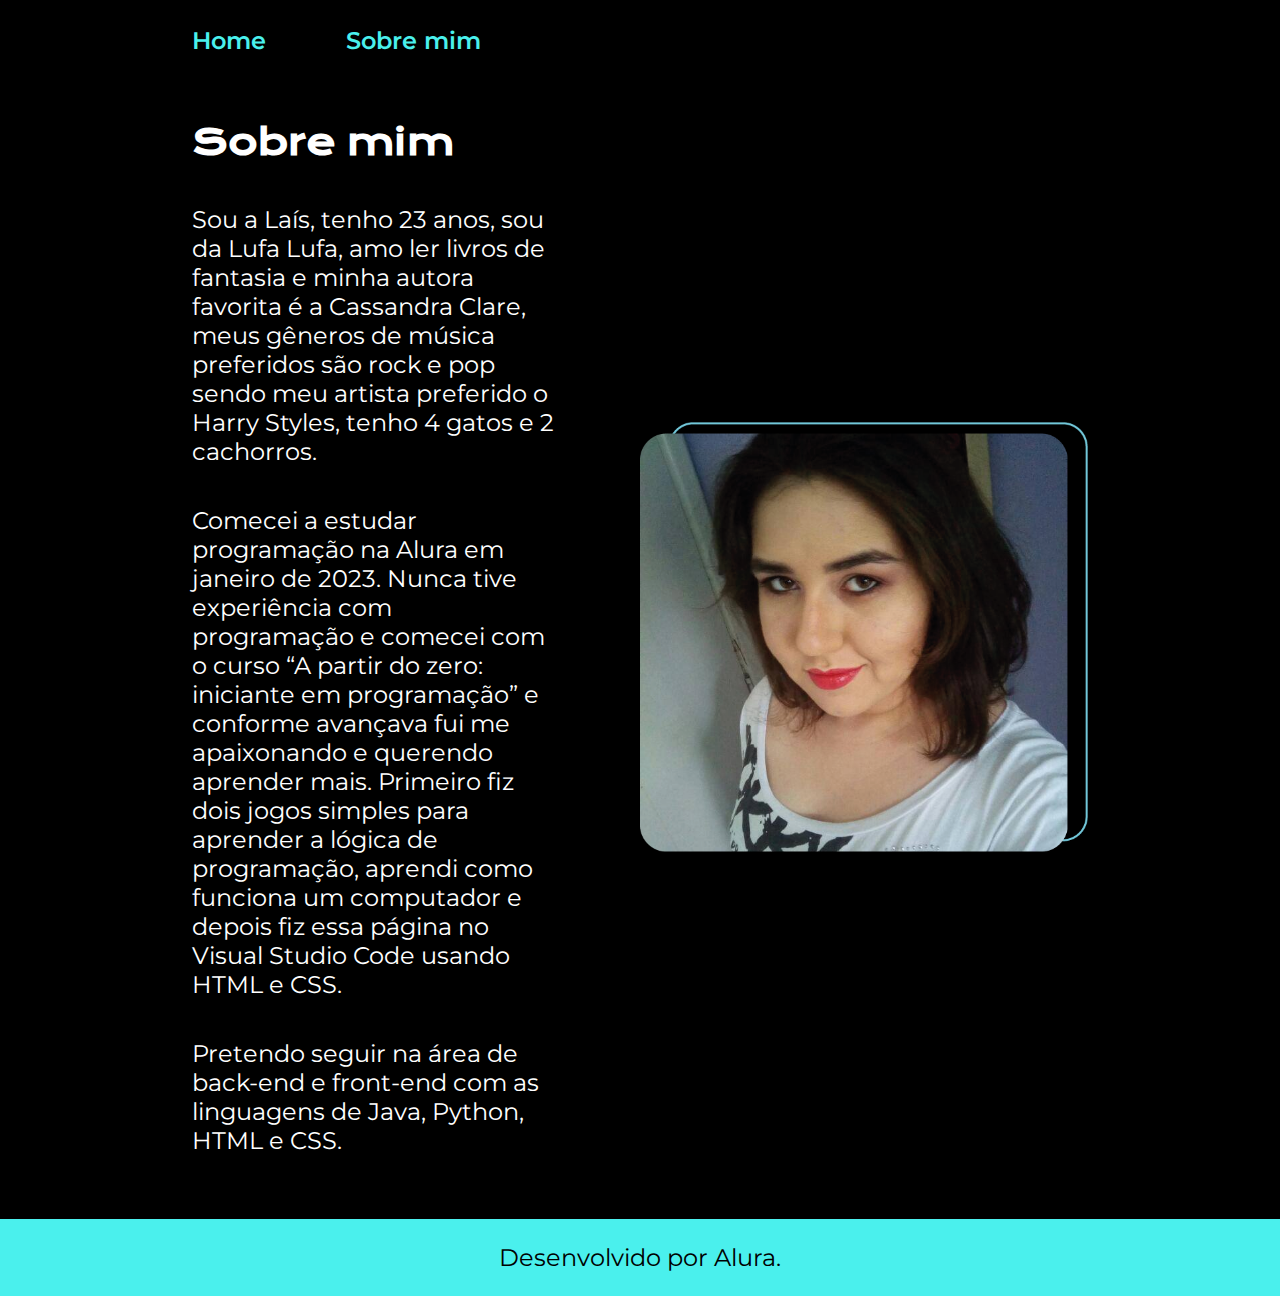
==== about.html @ 4b3f479a "Add files via upload" ====
<!DOCTYPE html>
<html lang="pt-br">
<head>
    <meta charset="UTF-8">
    <meta http-equiv="X-UA-Compatible" content="IE=edge">
    <meta name="viewport" content="width=device-width, initial-scale=1.0">
    <title>Sobre mim</title>
    <link rel="stylesheet" href="./styles/style.css">
</head>
<body>
    <header class="cabecalho">
        <nav class="cabecalho__menu">
            <a class="cabecalho__menu__link" href="index.html">Home</a>
            <a class="cabecalho__menu__link" href="about.html">Sobre mim</a>
        </nav>
    </header>
    <main class="apresentacao">
        <section class="apresentacao__conteudo">
            <h1 class="apresentacao__conteudo__titulo">Sobre mim</h1>
            <p class="apresentacao__conteudo__texto">Sou a Laís, tenho 23 anos, sou da Lufa Lufa, amo ler livros de fantasia e minha autora favorita é a Cassandra Clare, meus gêneros de música preferidos são rock e pop sendo meu artista preferido o Harry Styles, tenho 4 gatos e 2 cachorros.</p>
            <p class="apresentacao__conteudo__texto">Comecei a estudar programação na Alura em janeiro de 2023. Nunca tive experiência com programação e comecei com o curso “A partir do zero: iniciante em programação” e conforme avançava fui me apaixonando e querendo aprender mais. Primeiro fiz dois jogos simples para aprender a lógica de programação, aprendi como funciona um computador e depois fiz essa página no Visual Studio Code usando HTML e CSS.</p>
            <p class="apresentacao__conteudo__texto">Pretendo seguir na área de back-end e front-end com as linguagens de Java, Python, HTML e CSS.</p>
        </section>
        <img class="apresentacao__imagem" src="./assets/Lais.png" alt="Foto da Laís Freitas">
    </main>
    <footer class="rodape">
        <p>Desenvolvido por Alura.</p>
    </footer>
</body>
</html>
---- styles/style.css ----
@import url('https://fonts.googleapis.com/css2?family=Krona+One&family=Montserrat:wght@400;600&display=swap');

:root {
    --cor-primaria:black;
    --cor-secundaria:white;
    --cor-terciaria:#4AF0ED;
    --cor-hover: #272727;

    --fonte-primaria: 'Krona One', sans-serif;
    --fonte-secundaria: 'Montserrat', sans-serif;
}

* {
    margin: 0;
    padding: 0;
}

body {
    box-sizing: border-box;
    background-color: var(--cor-primaria);
    color: var(--cor-secundaria);
}

.cabecalho {
    padding: 2% 0% 0% 15%;
}

.cabecalho__menu {
    display: flex;
    gap: 80px;
}

.cabecalho__menu__link {
    font-family: var(--fonte-secundaria);
    font-size: 1.5rem;
    font-weight: 600;
    color: var(--cor-terciaria);
    text-decoration: none;
}

.apresentacao {
    padding: 5% 15%;
    display: flex;
    align-items: center;
    justify-content: space-between;
    gap: 82px;
}

.apresentacao__conteudo {
    width: 50%;
    display: flex;
    flex-direction: column;
    gap: 40px;
}

.apresentacao__conteudo__titulo {
    font-size: 2.25rem;
    font-family: var(--fonte-primaria);
}

.titulo-destaque {
    color: var(--cor-terciaria);
}

.apresentacao__conteudo__texto {
    font-size: 1.5rem;
    font-family: var(--fonte-secundaria);
}

.apresentacao__links {
    display: flex;
    flex-direction: column;
    justify-content: space-between;
    align-items: center;
    gap: 32px;
}

.apresentacao__links__subtitulo {
    font-family: var(--fonte-primaria);
    font-weight: 400;
    font-size: 1.5rem;
}

.apresentacao__links__navegacao {
    display: flex;
    justify-content: center;
    gap: 16px;
    border: 2px solid var(--cor-terciaria);
    width: 50%;
    text-align: center;
    border-radius: 8px;
    font-size: 1.5rem;
    font-weight: 600;
    padding: 21.5px 0;
    text-decoration: none;
    color: var(--cor-secundaria);
    font-family: var(--fonte-secundaria);
}

.apresentacao__links__link:hover {
    background-color: var(--cor-hover);
}

.apresentacao__imagem {
    width: 50%;
}

.rodape {
    padding: 24px;
    color: var(--cor-primaria);
    background-color: var(--cor-terciaria);
    text-align: center;
    font-family: var(--fonte-secundaria);
    font-size: 1.5rem;
    font-weight: 400;
}

@media (max-width: 1200px) {

    .cabecalho {
        padding: 10%;
    }

    .cabecalho__menu {
        justify-content: center;
    }

    .apresentacao {
        flex-direction: column-reverse;
        padding: 5%;
    }

    .apresentacao__conteudo {
        width: auto;
    }
}
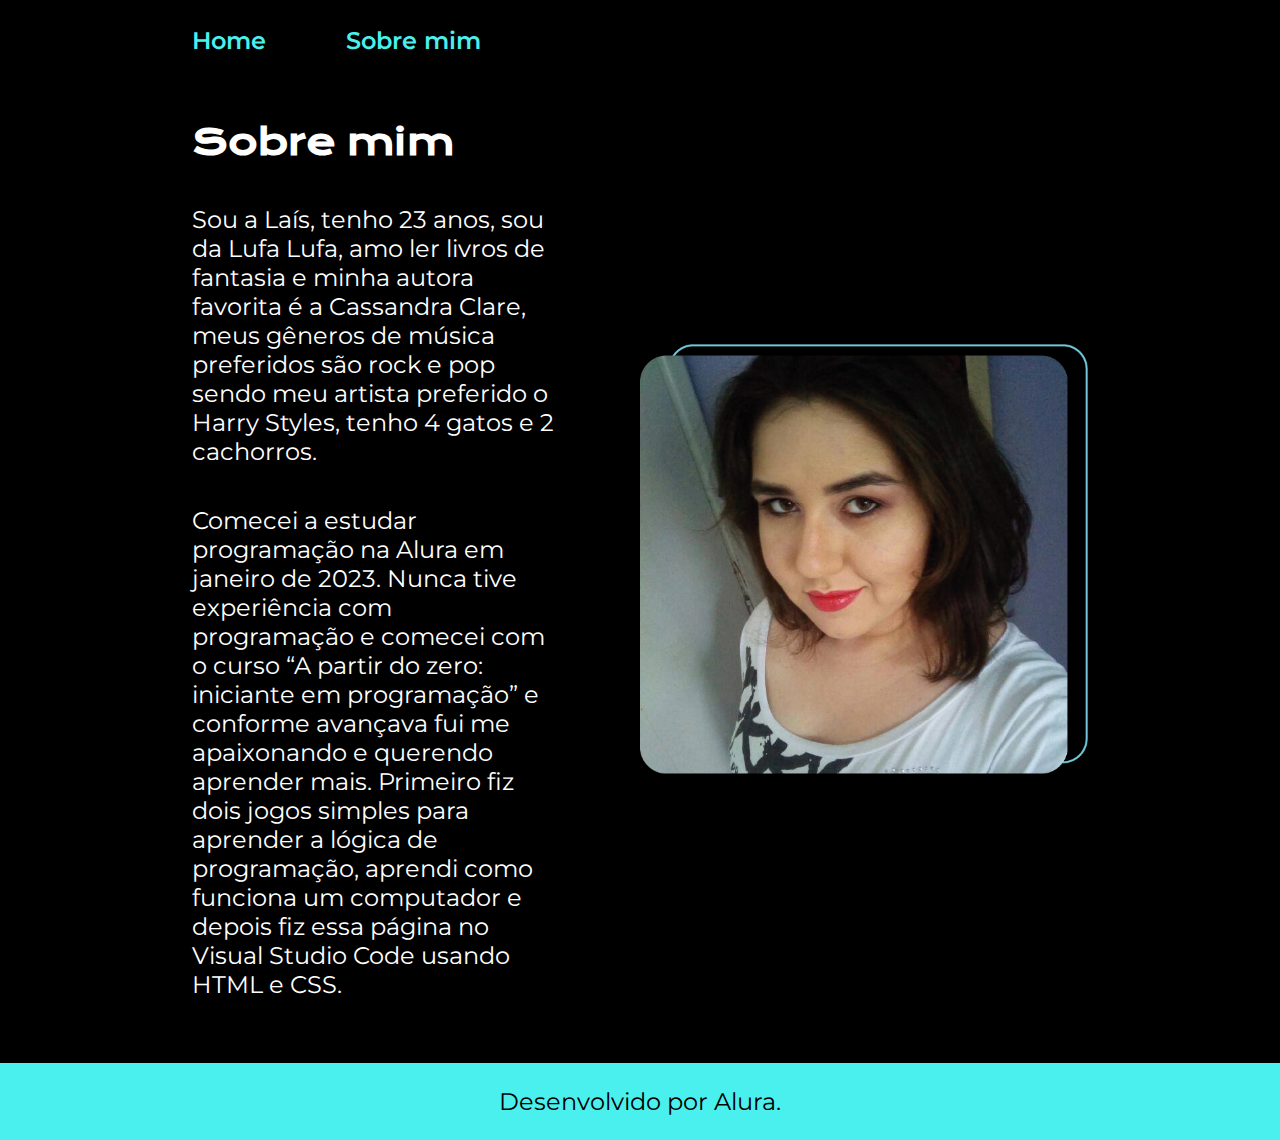
==== commit 4a9b9a3e: "Mudei o texto" ====
--- a/about.html
+++ b/about.html
@@ -19,7 +19,6 @@
             <h1 class="apresentacao__conteudo__titulo">Sobre mim</h1>
             <p class="apresentacao__conteudo__texto">Sou a Laís, tenho 23 anos, sou da Lufa Lufa, amo ler livros de fantasia e minha autora favorita é a Cassandra Clare, meus gêneros de música preferidos são rock e pop sendo meu artista preferido o Harry Styles, tenho 4 gatos e 2 cachorros.</p>
             <p class="apresentacao__conteudo__texto">Comecei a estudar programação na Alura em janeiro de 2023. Nunca tive experiência com programação e comecei com o curso “A partir do zero: iniciante em programação” e conforme avançava fui me apaixonando e querendo aprender mais. Primeiro fiz dois jogos simples para aprender a lógica de programação, aprendi como funciona um computador e depois fiz essa página no Visual Studio Code usando HTML e CSS.</p>
-            <p class="apresentacao__conteudo__texto">Pretendo seguir na área de back-end e front-end com as linguagens de Java, Python, HTML e CSS.</p>
         </section>
         <img class="apresentacao__imagem" src="./assets/Lais.png" alt="Foto da Laís Freitas">
     </main>
